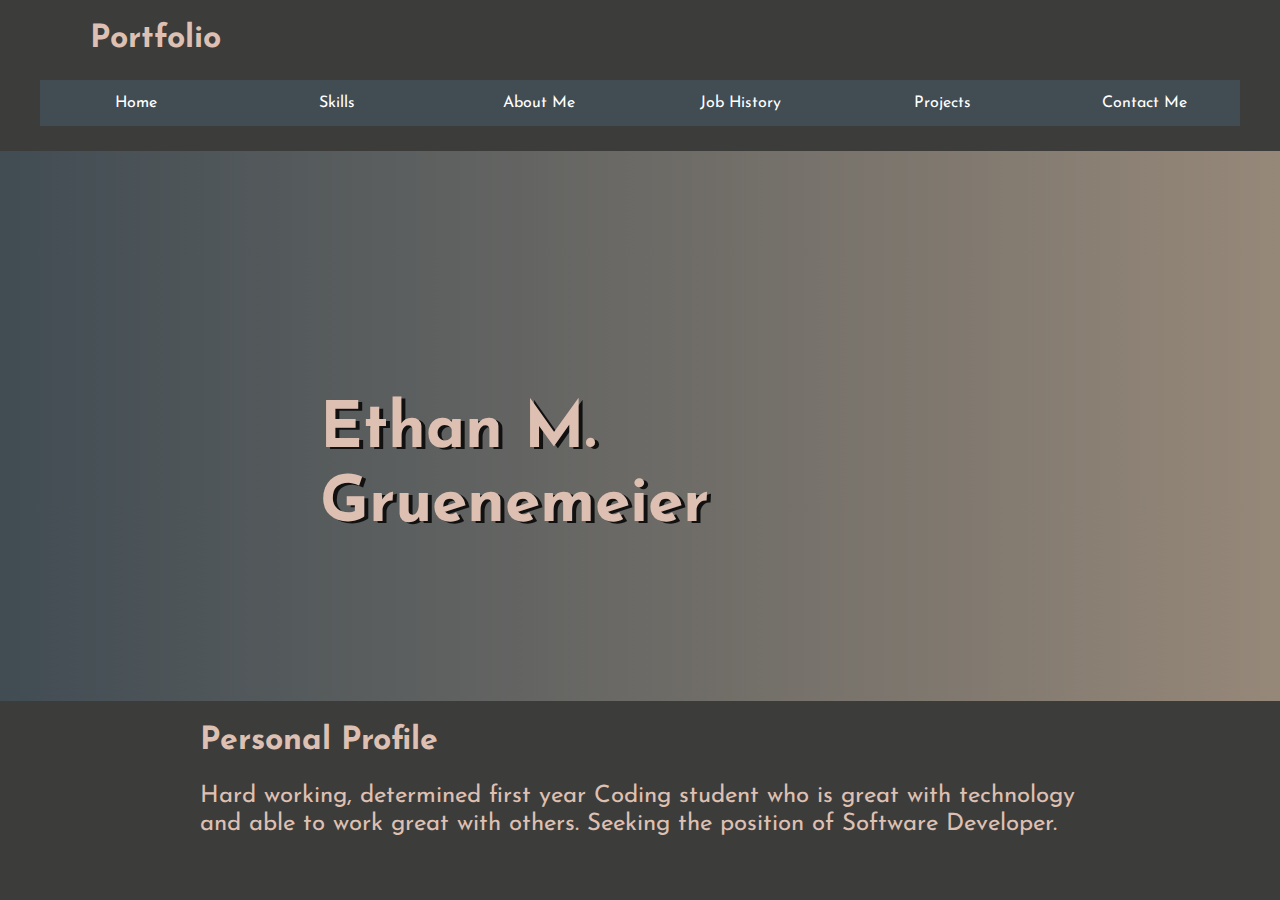
==== index.html @ 1da73358 "Added gradients in place of images and added more javascript" ====
<!doctype html>
<html class="no-js" lang="">

<head>
  <meta charset="utf-8">
  <meta http-equiv="x-ua-compatible" content="ie=edge" />
  <title>Ethan Gruenemeier</title>
  <meta name="description" content="" />
  <meta name="viewport" content="width=device-width, initial-scale=1, shrink-to-fit=no" />

  <link rel="manifest" href="site.webmanifest" />
  <link rel="apple-touch-icon" href="icon.png" />
  <!-- Place favicon.ico in the root directory -->

  <link rel="stylesheet" href="css/normalize.css" />
  <link rel="stylesheet" href="css/main.css" />
  <link rel="stylesheet" href="css/style_1.css" />

  <link href="https://fonts.googleapis.com/css?family=Josefin+Sans" rel="stylesheet">

  <link rel="icon" href="favicon.ico">

</head>

<body>
  <!--[if lte IE 9]>
    <p class="browserupgrade">You are using an <strong>outdated</strong> browser. Please <a href="https://browsehappy.com/">upgrade your browser</a> to improve your experience and security.</p>
  <![endif]-->

  <!-- Add your site or application content here -->
  <header id="wrapper">
    <h1 id="portfolio">Portfolio</h1>
    <ul class="topnav">
      <li><a href="index.html">Home</a></li>
      <li><a href="skills.html">Skills</a></li>
      <li><a href="aboutme.html">About Me</a></li>
      <li><a href="jobhistory.html">Job History</a></li>
      <li><a href="projects.html">Projects</a></li>
      <li><a href="contact.html">Contact Me</a></li>
    </ul>
  </header>
  <section id="topimg" class="text-center">
    <div class="content">
      <h1>Ethan M. Gruenemeier</h1>
    </div>
  </section>
  <div id="personalp">
    <h1>Personal Profile</h1>
    <p style="font-size: 1.5em;">Hard working, determined first year Coding student who is great with technology and
      able to work great with others. Seeking the position of Software Developer. </p>
  </div>

  <button onclick="topFunction()" id="topBtn" title="Go to top">Top</button>

  <script src="js/myJS.js"></script>

  <script src="js/vendor/modernizr-3.6.0.min.js"></script>
  <script src="https://code.jquery.com/jquery-3.3.1.min.js" integrity="sha256-FgpCb/KJQlLNfOu91ta32o/NMZxltwRo8QtmkMRdAu8="
    crossorigin="anonymous"></script>
  <script>
    window.jQuery || document.write('<script src="js/vendor/jquery-3.3.1.min.js"><\/script>')
  </script>
  <script src="js/plugins.js"></script>
  <script src="js/main.js"></script>

  <!-- Google Analytics: change UA-XXXXX-Y to be your site's ID. -->
  <script>
    window.ga = function () {
      ga.q.push(arguments)
    };
    ga.q = [];
    ga.l = +new Date;
    ga('create', 'UA-XXXXX-Y', 'auto');
    ga('send', 'pageview')
  </script>
  <script src="https://www.google-analytics.com/analytics.js" async defer></script>
</body>

</html>
---- css/style_1.css ----
@charset "utf-8";

html {
    background-color: #3C3C3B;
}

body {
    color: #DEC0B2;
    font-family: 'Josefin Sans', sans-serif;
}

#portfolio {
    color: #DEC0B2;
    padding-left: 50px;
}

.topnav {
    display: grid;
    grid-gap: 10px;
    grid-template-columns: repeat(6, .25fr);
    padding-bottom: 100px;
}

ul.topnav {
    list-style-type: none;
    margin: 0;
    padding: 0;
    overflow: hidden;
    background-color: #414C53;
}

ul.topnav li {
    float: left;
}

ul.topnav li a {
    display: block;
    color: white;
    text-align: center;
    padding: 14px 16px;
    text-decoration: none;
}

ul.topnav li.right {
    float: right;
}

ul.topnav li.right {
    float: right;
}

ul.topnav li a:hover:not(.active) {
    background-color: #111;
}

ul.topnav li.right {
    float: right;
}

header#wrapper {
    padding-bottom: 25px;
}

#topimg {
    background-image: linear-gradient(to right, #414C53, #968879);
    background-size: cover;
    background-position: center;
    color: #434242;
}

.content {
    position: relative;
    padding: 150px 0 400px 0;
}

.text-center h1 {
    position: absolute;
    top: 50%;
    left: 50%;
    transform: translate(-50%, -50%);
    color: #DEC0B2;
    font-size: 4em;
    text-shadow: 4px 2px #111;
}

.responsive {
    max-width: 100%;
    height: auto;
}

h1 {
    font-size: 2em;
}

.leftcol {
    float: left;
    width: 50%;
}

.rightcol {
    float: right;
    width: 45%;
}

.row::after {
    content: "";
    display: grid;
    clear: both;
}

#personalp {
    margin: 0px 200px 0px 200px;
}

@media screen and (max-width:600px) {
    .leftcol {
        width: 100%;
    }

    .rightcol {
        width: 100%;
    }

    #personalp {
        margin: 0px;
    }

    .topnav {
        display: block;
        width: 100;
    }

    ul.topnav li {
        float: none;
    }

    #portfolio {
        text-align: center;
    }

}

#topBtn {
    display: none;
    /* Hidden by default */
    position: fixed;
    /* Fixed/sticky position */
    bottom: 20px;
    /* Place the button at the bottom of the page */
    right: 30px;
    /* Place the button 30px from the right */
    z-index: 99;
    /* Make sure it does not overlap */
    border: none;
    /* Remove borders */
    outline: none;
    /* Remove outline */
    background-color: rgba(65, 76, 83, 0.7);
    /* Set a background color */
    color: rgba(255, 255, 255, 0.7);
    /* Text color */
    cursor: pointer;
    /* Add a mouse pointer on hover */
    padding: 15px;
    /* Some padding */
    border-radius: 10px;
    /* Rounded corners */
    font-size: 18px;
    /* Increase font size */
}

#topBtn:hover {
    background-color: #555;
    /* Add a dark-grey background on hover */
}

#h3seperate {
    display: grid;
    grid-gap: 1em;
    grid-template-columns: .5fr .5fr .5fr;
}

section#textContainer {
    margin-left: 50px;
}

.scontent {
    padding: 16px;
}

.sticky {
    position: fixed;
    top: 0;
    width: 100%;
}

.sticky+.scontent {
    padding-top: 60px;
}
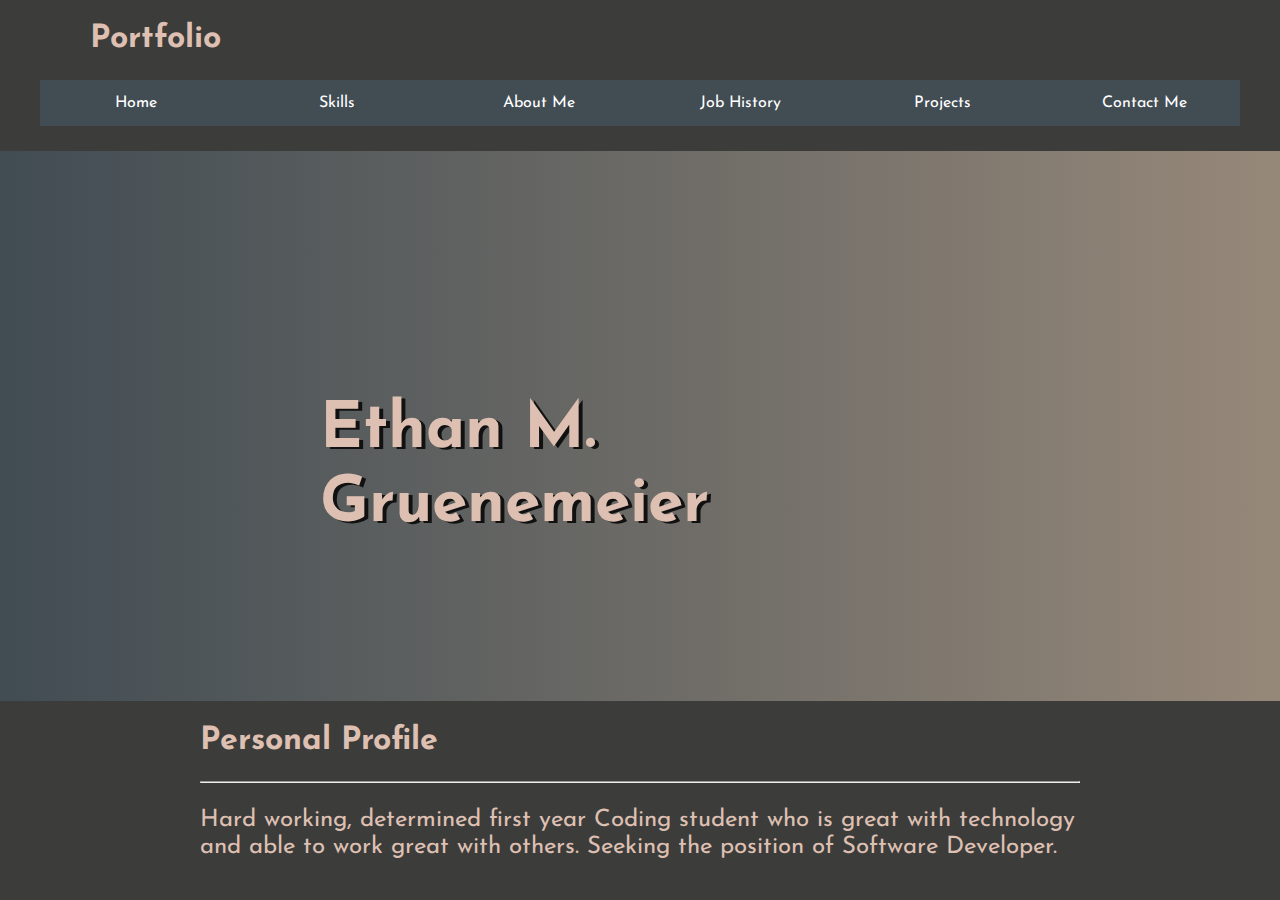
==== commit 025f5cd7: "Added Mobile Nav" ====
--- a/index.html
+++ b/index.html
@@ -30,6 +30,7 @@
   <!-- Add your site or application content here -->
   <header id="wrapper">
     <h1 id="portfolio">Portfolio</h1>
+    <button id="navButton" onclick="openNav()"></button>
     <ul class="topnav">
       <li><a href="index.html">Home</a></li>
       <li><a href="skills.html">Skills</a></li>
@@ -39,6 +40,16 @@
       <li><a href="contact.html">Contact Me</a></li>
     </ul>
   </header>
+  <aside id="Mobilenav" class="sidenav">
+    <a href="javascript:void(0)" class="closebtn" onclick="closeNav()">&times;</a>
+    <ul>
+      <li><a href="index.html">Home</a></li>
+      <li><a href="about.html">About</a></li>
+      <li><a href="protection.html">Protection</a></li>
+      <li><a href="history.html">History</a></li>
+      <li><a href="cite_sources.html">Sources</a></li>
+    </ul>
+  </aside>
   <section id="topimg" class="text-center">
     <div class="content">
       <h1>Ethan M. Gruenemeier</h1>
@@ -46,6 +57,7 @@
   </section>
   <div id="personalp">
     <h1>Personal Profile</h1>
+    <hr>
     <p style="font-size: 1.5em;">Hard working, determined first year Coding student who is great with technology and
       able to work great with others. Seeking the position of Software Developer. </p>
   </div>
--- a/css/style_1.css
+++ b/css/style_1.css
@@ -59,6 +59,49 @@
 
 header#wrapper {
     padding-bottom: 25px;
+}
+
+#Mobilenav {
+    height: 100%;
+    width: 0;
+    position: fixed;
+    z-index: 1;
+    top: 0;
+    left: 0;
+    background-color: #A99888;
+    overflow-x: hidden;
+    padding-top: 30px;
+    transition: 0.5s;
+}
+
+#Mobilenav a {
+    padding: 10px 0px 6px 16px;
+    text-decoration: none;
+    font-size: 1.5em;
+    color: #111;
+    display: block;
+    transition: 0.3s;
+}
+
+#Mobilenav ul {
+    list-style-type: none;
+}
+
+#Mobilenav a:hover {
+    color: #f1f1f1;
+}
+
+#Mobilenav .closebtn {
+    position: absolute;
+    top: 0;
+    right: 20px;
+    font-size: 2em;
+    margin-left: 45px;
+}
+
+#main {
+    transition: .5s;
+    padding: 20px;
 }
 
 #topimg {
@@ -112,6 +155,14 @@
     margin: 0px 200px 0px 200px;
 }
 
+#navButton {
+    display: none;
+    background: url(../Images/Three\ Lines\ .png) no-repeat;
+    width: 34px;
+    height: 34px;
+    position: fixed;
+}
+
 @media screen and (max-width:600px) {
     .leftcol {
         width: 100%;
@@ -125,17 +176,20 @@
         margin: 0px;
     }
 
-    .topnav {
-        display: block;
-        width: 100;
-    }
-
     ul.topnav li {
         float: none;
     }
 
     #portfolio {
         text-align: center;
+    }
+
+    .topnav {
+        display: none;
+    }
+
+    #navButton {
+        display: inline;
     }
 
 }
@@ -180,20 +234,6 @@
     grid-template-columns: .5fr .5fr .5fr;
 }
 
-section#textContainer {
+#textContainer {
     margin-left: 50px;
-}
-
-.scontent {
-    padding: 16px;
-}
-
-.sticky {
-    position: fixed;
-    top: 0;
-    width: 100%;
-}
-
-.sticky+.scontent {
-    padding-top: 60px;
 }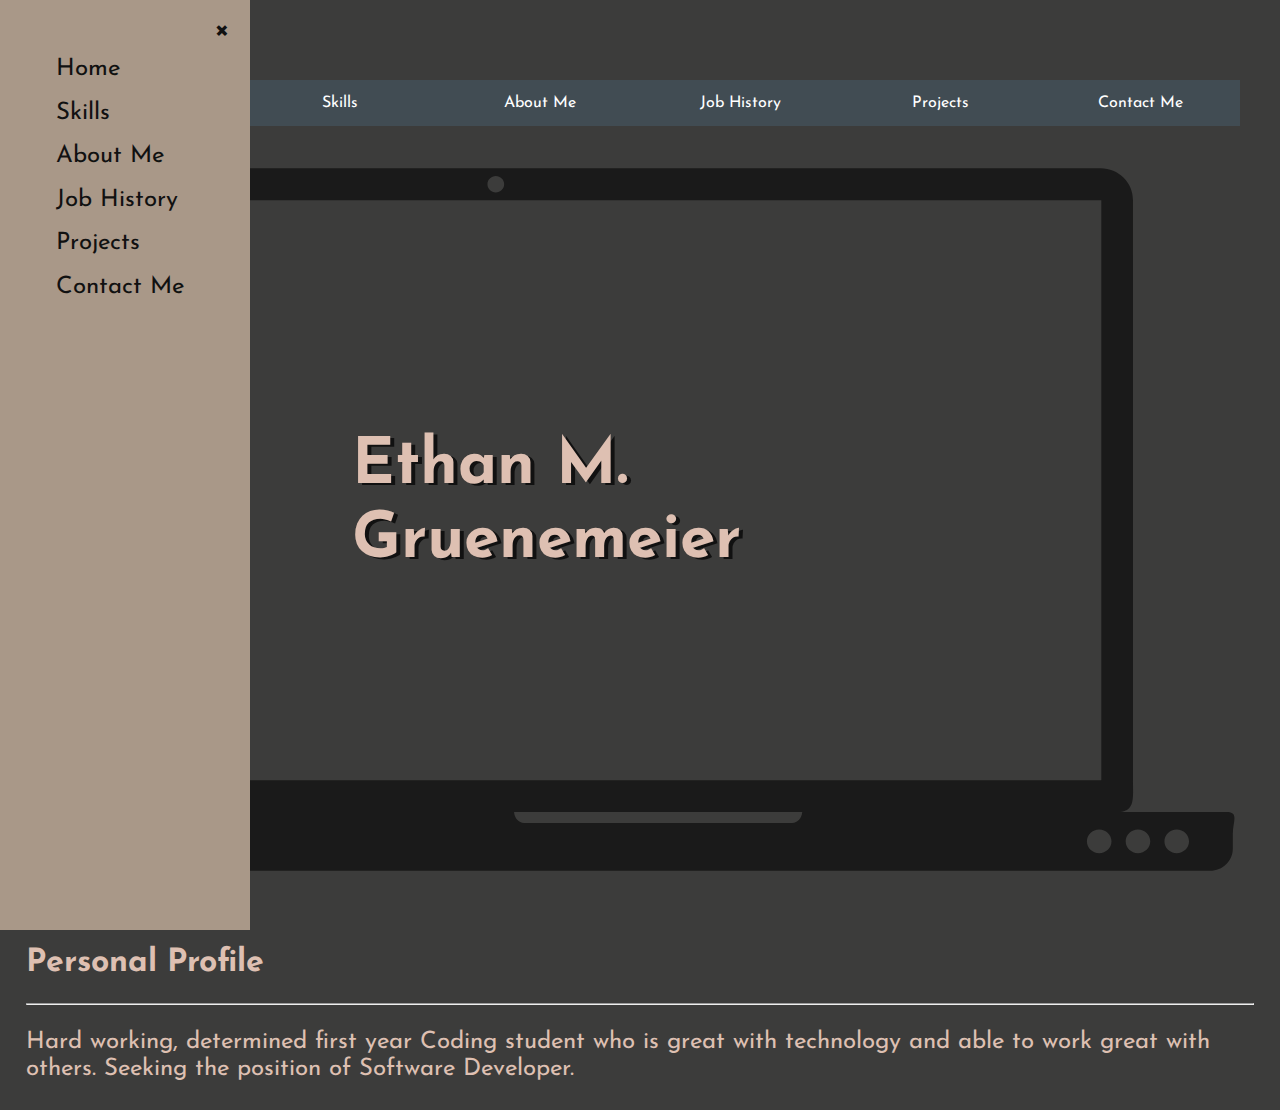
==== commit e6a354ea: "Added styling elements" ====
--- a/index.html
+++ b/index.html
@@ -31,8 +31,8 @@
   <header id="wrapper">
     <h1 id="portfolio">Portfolio</h1>
     <button id="navButton" onclick="openNav()"></button>
-    <ul class="topnav">
-      <li><a href="index.html">Home</a></li>
+    <ul id="topnav">
+      <li><a class="current" href="index.html">Home</a></li>
       <li><a href="skills.html">Skills</a></li>
       <li><a href="aboutme.html">About Me</a></li>
       <li><a href="jobhistory.html">Job History</a></li>
@@ -43,15 +43,16 @@
   <aside id="Mobilenav" class="sidenav">
     <a href="javascript:void(0)" class="closebtn" onclick="closeNav()">&times;</a>
     <ul>
-      <li><a href="index.html">Home</a></li>
-      <li><a href="about.html">About</a></li>
-      <li><a href="protection.html">Protection</a></li>
-      <li><a href="history.html">History</a></li>
-      <li><a href="cite_sources.html">Sources</a></li>
+      <li><a class="current" href="index.html">Home</a></li>
+      <li><a href="skills.html">Skills</a></li>
+      <li><a href="aboutme.html">About Me</a></li>
+      <li><a href="jobhistory.html"> Job History</a></li>
+      <li><a href="projects.html"> Projects</a></li>
+      <li><a href="contact.html">Contact Me</a></li>
     </ul>
   </aside>
   <section id="topimg" class="text-center">
-    <div class="content">
+    <div class="IMGcontent">
       <h1>Ethan M. Gruenemeier</h1>
     </div>
   </section>
@@ -73,7 +74,7 @@
     window.jQuery || document.write('<script src="js/vendor/jquery-3.3.1.min.js"><\/script>')
   </script>
   <script src="js/plugins.js"></script>
-  <script src="js/main.js"></script>
+
 
   <!-- Google Analytics: change UA-XXXXX-Y to be your site's ID. -->
   <script>
--- a/css/style_1.css
+++ b/css/style_1.css
@@ -14,14 +14,14 @@
     padding-left: 50px;
 }
 
-.topnav {
+#topnav {
     display: grid;
-    grid-gap: 10px;
     grid-template-columns: repeat(6, .25fr);
     padding-bottom: 100px;
-}
-
-ul.topnav {
+    z-index: 99;
+}
+
+ul#topnav {
     list-style-type: none;
     margin: 0;
     padding: 0;
@@ -29,11 +29,11 @@
     background-color: #414C53;
 }
 
-ul.topnav li {
+ul#topnav li {
     float: left;
 }
 
-ul.topnav li a {
+ul#topnav li a {
     display: block;
     color: white;
     text-align: center;
@@ -41,20 +41,16 @@
     text-decoration: none;
 }
 
-ul.topnav li.right {
+ul#topnav li.right {
     float: right;
 }
 
-ul.topnav li.right {
-    float: right;
-}
-
-ul.topnav li a:hover:not(.active) {
+ul#topnav li a:hover:not(.active) {
     background-color: #111;
 }
 
-ul.topnav li.right {
-    float: right;
+ul#topnav li a.current {
+    background-color: #333030;
 }
 
 header#wrapper {
@@ -105,22 +101,22 @@
 }
 
 #topimg {
-    background-image: linear-gradient(to right, #414C53, #968879);
+    background-image: url(../images/laptop-2243898.svg);
     background-size: cover;
     background-position: center;
     color: #434242;
 }
 
-.content {
+.IMGcontent {
     position: relative;
-    padding: 150px 0 400px 0;
+    padding: 20% 0 40% 0;
 }
 
 .text-center h1 {
     position: absolute;
     top: 50%;
     left: 50%;
-    transform: translate(-50%, -50%);
+    transform: translate(-45%, -100%);
     color: #DEC0B2;
     font-size: 4em;
     text-shadow: 4px 2px #111;
@@ -152,7 +148,7 @@
 }
 
 #personalp {
-    margin: 0px 200px 0px 200px;
+    margin: 2%;
 }
 
 #navButton {
@@ -161,9 +157,12 @@
     width: 34px;
     height: 34px;
     position: fixed;
-}
-
-@media screen and (max-width:600px) {
+    top: 0%;
+    border: none;
+    margin: 2%;
+}
+
+@media screen and (max-width:1024px) {
     .leftcol {
         width: 100%;
     }
@@ -172,26 +171,32 @@
         width: 100%;
     }
 
-    #personalp {
-        margin: 0px;
-    }
-
     ul.topnav li {
         float: none;
     }
 
     #portfolio {
-        text-align: center;
-    }
-
-    .topnav {
+        margin: 2%;
+    }
+
+    #topnav {
         display: none;
     }
 
     #navButton {
-        display: inline;
-    }
-
+        display: block;
+    }
+
+    .text-center h1 {
+        font-size: 2em;
+    }
+
+}
+
+@media screen and (max-width: 414px) {
+    .text-center h1 {
+        font-size: 1.25em;
+    }
 }
 
 #topBtn {
@@ -236,4 +241,52 @@
 
 #textContainer {
     margin-left: 50px;
+}
+
+.content {
+    padding: 16px;
+}
+
+.sticky {
+    position: fixed;
+    top: 0;
+    max-width: 1500px;
+    min-width: 1200px;
+}
+
+.sticky+.content {
+    padding-top: 60px;
+}
+
+#skillsBar {
+    box-sizing: border-box;
+    margin: 2%;
+}
+
+.container {
+    width: 100%;
+    background-color: #DEC0B2;
+}
+
+.skills {
+    text-align: right;
+    padding: 10px;
+    color: #DEC0B2;
+}
+
+.html {
+    width: 95%;
+    background-color: #4CAF50;
+}
+
+
+.css {
+    width: 85%;
+    background-color: #2196F3;
+}
+
+
+.javaScript {
+    width: 30%;
+    background-color: #f44336;
 }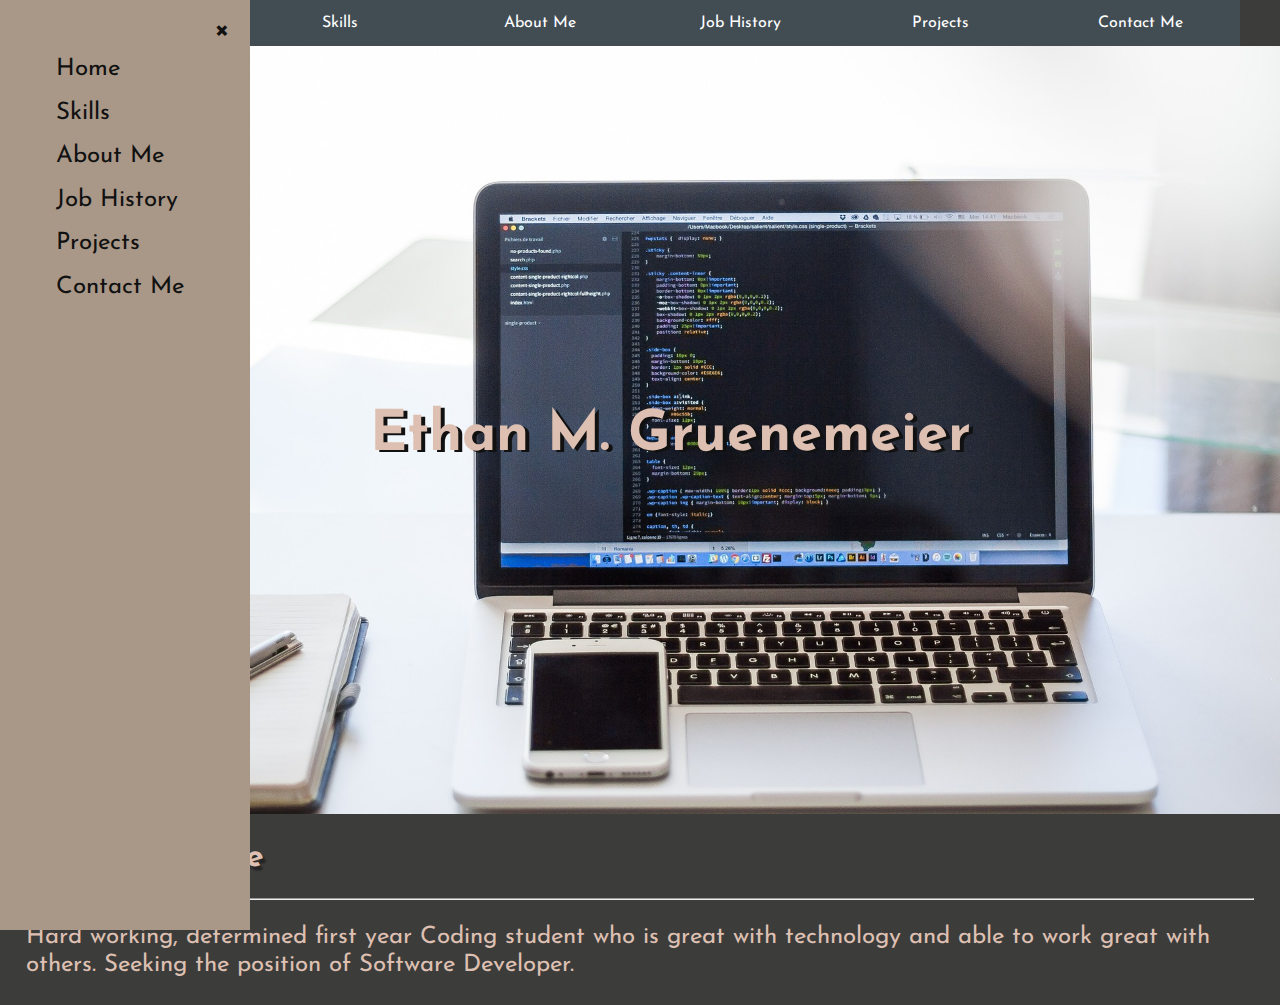
==== commit 036571b3: "Fixed Sticky nav Function and added some graphic CSS styles" ====
--- a/index.html
+++ b/index.html
@@ -29,7 +29,6 @@
 
   <!-- Add your site or application content here -->
   <header id="wrapper">
-    <h1 id="portfolio">Portfolio</h1>
     <button id="navButton" onclick="openNav()"></button>
     <ul id="topnav">
       <li><a class="current" href="index.html">Home</a></li>
--- a/css/style_1.css
+++ b/css/style_1.css
@@ -9,15 +9,9 @@
     font-family: 'Josefin Sans', sans-serif;
 }
 
-#portfolio {
-    color: #DEC0B2;
-    padding-left: 50px;
-}
-
 #topnav {
     display: grid;
     grid-template-columns: repeat(6, .25fr);
-    padding-bottom: 100px;
     z-index: 99;
 }
 
@@ -29,10 +23,6 @@
     background-color: #414C53;
 }
 
-ul#topnav li {
-    float: left;
-}
-
 ul#topnav li a {
     display: block;
     color: white;
@@ -53,15 +43,11 @@
     background-color: #333030;
 }
 
-header#wrapper {
-    padding-bottom: 25px;
-}
-
 #Mobilenav {
     height: 100%;
     width: 0;
     position: fixed;
-    z-index: 1;
+    z-index: 99;
     top: 0;
     left: 0;
     background-color: #A99888;
@@ -101,7 +87,7 @@
 }
 
 #topimg {
-    background-image: url(../images/laptop-2243898.svg);
+    background-image: url("../images/bannerMAC.jpg");
     background-size: cover;
     background-position: center;
     color: #434242;
@@ -118,7 +104,7 @@
     left: 50%;
     transform: translate(-45%, -100%);
     color: #DEC0B2;
-    font-size: 4em;
+    font-size: 3.5em;
     text-shadow: 4px 2px #111;
 }
 
@@ -129,6 +115,7 @@
 
 h1 {
     font-size: 2em;
+    text-shadow: #222 3px 4px 2px;
 }
 
 .leftcol {
@@ -173,10 +160,6 @@
 
     ul.topnav li {
         float: none;
-    }
-
-    #portfolio {
-        margin: 2%;
     }
 
     #topnav {
@@ -252,6 +235,7 @@
     top: 0;
     max-width: 1500px;
     min-width: 1200px;
+    transition: width 2s linear 1s;
 }
 
 .sticky+.content {
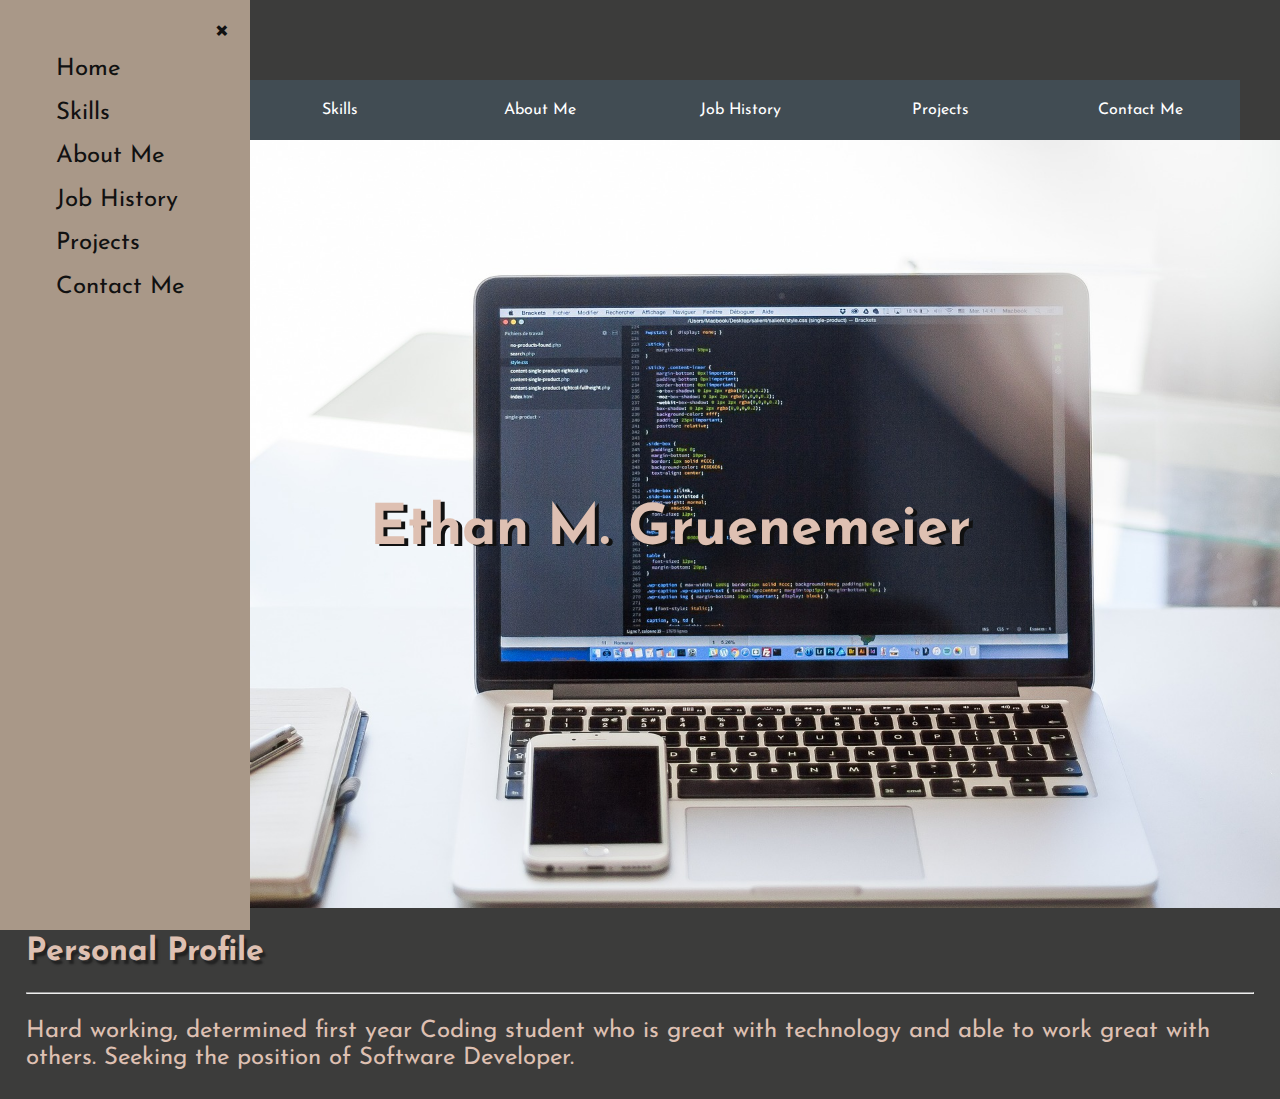
==== commit 76140934: "Cleaned up HTML" ====
--- a/index.html
+++ b/index.html
@@ -19,7 +19,8 @@
   <link href="https://fonts.googleapis.com/css?family=Josefin+Sans" rel="stylesheet">
 
   <link rel="icon" href="favicon.ico">
-
+  <script src="https://code.jquery.com/jquery-3.3.1.min.js" integrity="sha256-FgpCb/KJQlLNfOu91ta32o/NMZxltwRo8QtmkMRdAu8="
+    crossorigin="anonymous"></script>
 </head>
 
 <body>
@@ -29,15 +30,20 @@
 
   <!-- Add your site or application content here -->
   <header id="wrapper">
+    <div id="page-header">
+      <img src="" alt="" />
+    </div>
     <button id="navButton" onclick="openNav()"></button>
-    <ul id="topnav">
-      <li><a class="current" href="index.html">Home</a></li>
-      <li><a href="skills.html">Skills</a></li>
-      <li><a href="aboutme.html">About Me</a></li>
-      <li><a href="jobhistory.html">Job History</a></li>
-      <li><a href="projects.html">Projects</a></li>
-      <li><a href="contact.html">Contact Me</a></li>
-    </ul>
+    <div class="nav-wrapper">
+      <ul id="topnav">
+        <li><a class="current" href="index.html">Home</a></li>
+        <li><a href="skills.html">Skills</a></li>
+        <li><a href="aboutme.html">About Me</a></li>
+        <li><a href="jobhistory.html">Job History</a></li>
+        <li><a href="projects.html">Projects</a></li>
+        <li><a href="contact.html">Contact Me</a></li>
+      </ul>
+    </div>
   </header>
   <aside id="Mobilenav" class="sidenav">
     <a href="javascript:void(0)" class="closebtn" onclick="closeNav()">&times;</a>
@@ -67,8 +73,6 @@
   <script src="js/myJS.js"></script>
 
   <script src="js/vendor/modernizr-3.6.0.min.js"></script>
-  <script src="https://code.jquery.com/jquery-3.3.1.min.js" integrity="sha256-FgpCb/KJQlLNfOu91ta32o/NMZxltwRo8QtmkMRdAu8="
-    crossorigin="anonymous"></script>
   <script>
     window.jQuery || document.write('<script src="js/vendor/jquery-3.3.1.min.js"><\/script>')
   </script>
--- a/css/style_1.css
+++ b/css/style_1.css
@@ -9,10 +9,37 @@
     font-family: 'Josefin Sans', sans-serif;
 }
 
-#topnav {
+#page-header {
+    height: 5em;
+}
+
+.nav-wrapper {
+    background: #414C53;
+}
+
+.nav-wrapper #topnav {
+    line-height: 2em;
     display: grid;
     grid-template-columns: repeat(6, .25fr);
     z-index: 99;
+}
+
+.content {
+    padding: 1em;
+}
+
+.nav-wrapper #topnav.sticky {
+    position: fixed;
+    z-index: 10000;
+    top: 0;
+    left: 0;
+    right: 0;
+    max-width: 1500px;
+    min-width: 1200px;
+}
+
+.sticky+.content {
+    padding-top: 3em;
 }
 
 ul#topnav {
@@ -140,7 +167,7 @@
 
 #navButton {
     display: none;
-    background: url(../Images/Three\ Lines\ .png) no-repeat;
+    background: url("../Images/Three\ Lines\ .png") no-repeat;
     width: 34px;
     height: 34px;
     position: fixed;
@@ -162,7 +189,7 @@
         float: none;
     }
 
-    #topnav {
+    .nav-wrapper {
         display: none;
     }
 
@@ -171,7 +198,7 @@
     }
 
     .text-center h1 {
-        font-size: 2em;
+        font-size: 1em;
     }
 
 }
@@ -226,22 +253,6 @@
     margin-left: 50px;
 }
 
-.content {
-    padding: 16px;
-}
-
-.sticky {
-    position: fixed;
-    top: 0;
-    max-width: 1500px;
-    min-width: 1200px;
-    transition: width 2s linear 1s;
-}
-
-.sticky+.content {
-    padding-top: 60px;
-}
-
 #skillsBar {
     box-sizing: border-box;
     margin: 2%;
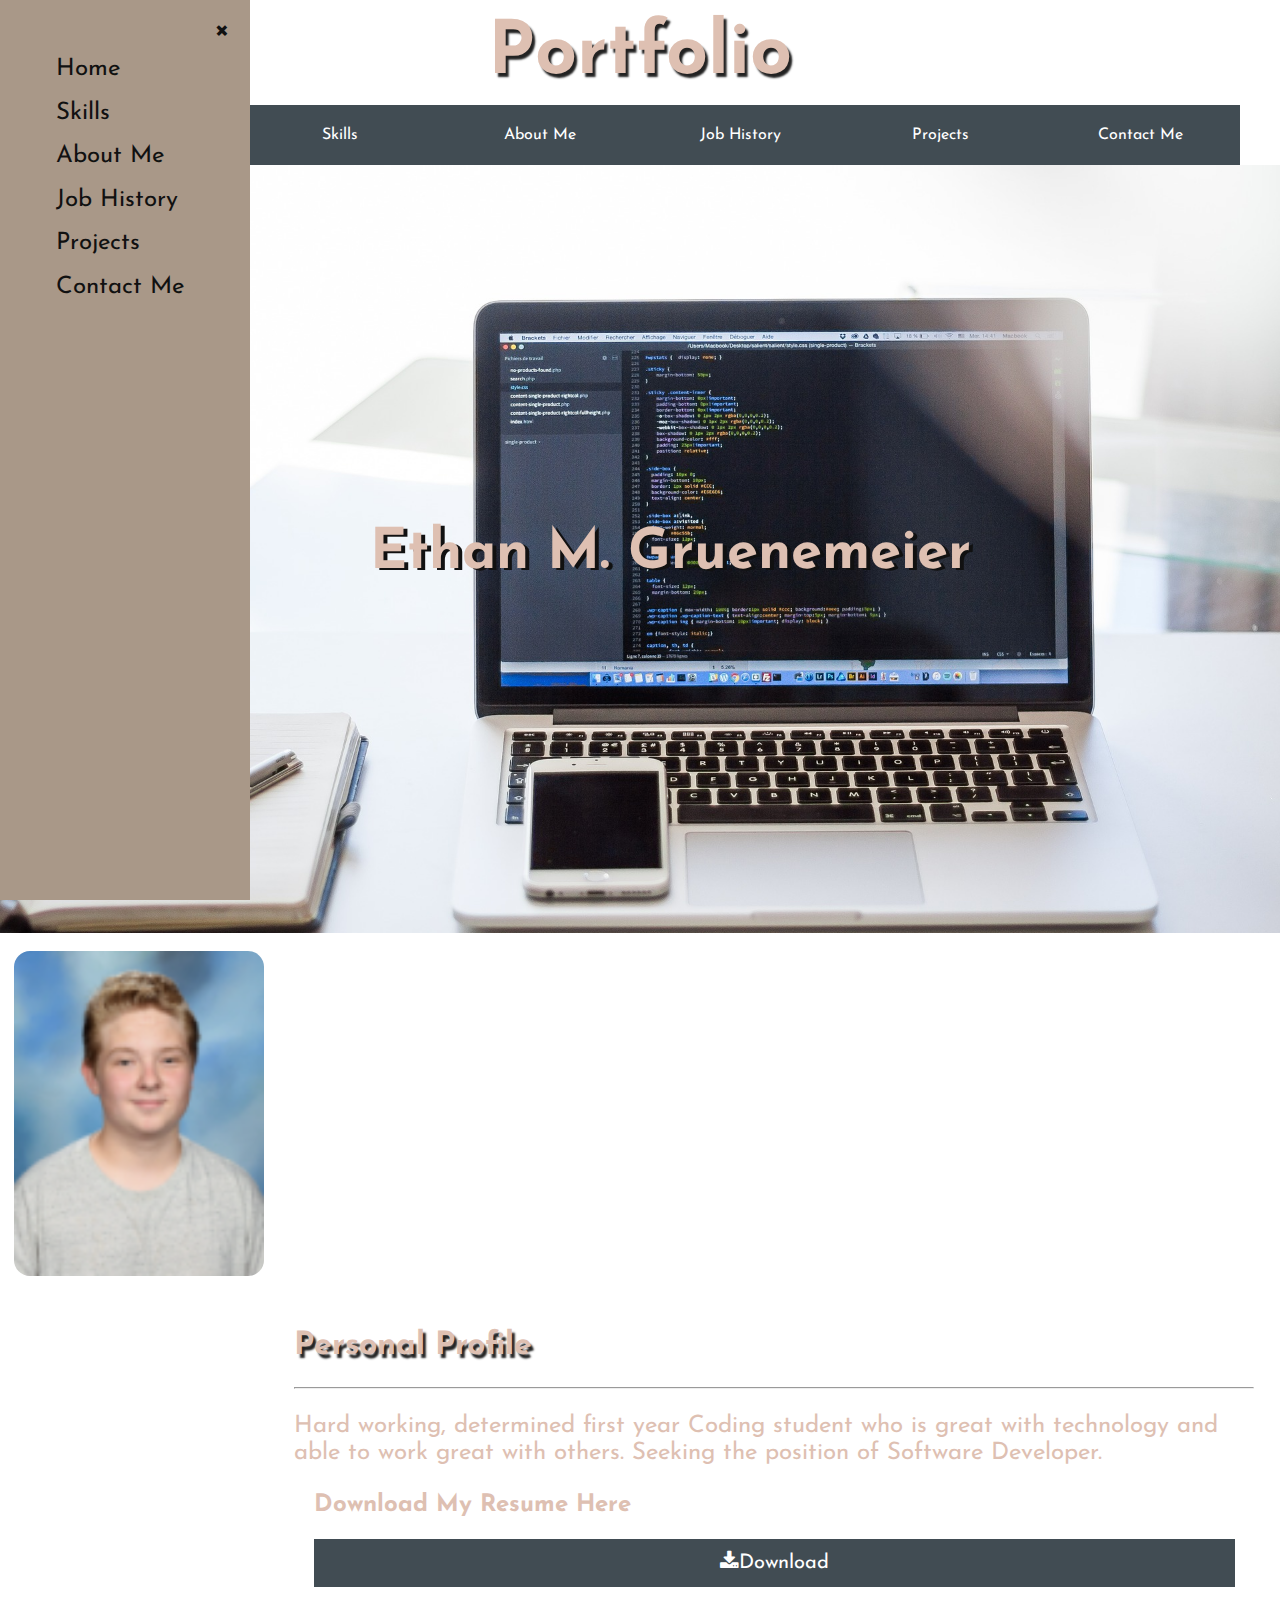
==== commit 3276e7fe: "Added content" ====
--- a/index.html
+++ b/index.html
@@ -11,10 +11,12 @@
   <link rel="manifest" href="site.webmanifest" />
   <link rel="apple-touch-icon" href="icon.png" />
   <!-- Place favicon.ico in the root directory -->
-
+  <!-- links to stylesheets -->
   <link rel="stylesheet" href="css/normalize.css" />
   <link rel="stylesheet" href="css/main.css" />
   <link rel="stylesheet" href="css/style_1.css" />
+  <!-- Link to icon library -->
+  <link rel="stylesheet" href="https://cdnjs.cloudflare.com/ajax/libs/font-awesome/4.7.0/css/font-awesome.min.css">
 
   <link href="https://fonts.googleapis.com/css?family=Josefin+Sans" rel="stylesheet">
 
@@ -31,7 +33,7 @@
   <!-- Add your site or application content here -->
   <header id="wrapper">
     <div id="page-header">
-      <img src="" alt="" />
+      <h1>Portfolio</h1>
     </div>
     <button id="navButton" onclick="openNav()"></button>
     <div class="nav-wrapper">
@@ -61,11 +63,20 @@
       <h1>Ethan M. Gruenemeier</h1>
     </div>
   </section>
-  <div id="personalp">
+  <br>
+  <div class="col-25">
+    <img src="images/headshot.png" alt="headshot" id="headshot" />
+  </div>
+  <div id="personalp" class="col-75">
     <h1>Personal Profile</h1>
     <hr>
     <p style="font-size: 1.5em;">Hard working, determined first year Coding student who is great with technology and
       able to work great with others. Seeking the position of Software Developer. </p>
+    <div id="resume-download">
+      <h2>Download My Resume Here</h2>
+      <a href="/downloadables/Ethan-Gruenemeier-Resume.docx" download="Ethan-Gruenemeier-Resume"><button class="download-btn"
+          style="width:100%"><i class="fa fa-download"></i>Download</button></a>
+    </div>
   </div>
 
   <button onclick="topFunction()" id="topBtn" title="Go to top">Top</button>
--- a/css/style_1.css
+++ b/css/style_1.css
@@ -1,8 +1,13 @@
 @charset "utf-8";
 
+* {
+    box-sizing: border-box;
+}
+
 html {
-    background-color: #3C3C3B;
-}
+    background: url("../images/background1.jpg") no-repeat;
+}
+
 
 body {
     color: #DEC0B2;
@@ -10,7 +15,10 @@
 }
 
 #page-header {
-    height: 5em;
+    height: 2.5em;
+    text-align: center;
+    font-size: 2.3em;
+    margin-top: -1em;
 }
 
 .nav-wrapper {
@@ -63,7 +71,7 @@
 }
 
 ul#topnav li a:hover:not(.active) {
-    background-color: #111;
+    background-color: #A99888;
 }
 
 ul#topnav li a.current {
@@ -153,6 +161,18 @@
 .rightcol {
     float: right;
     width: 45%;
+    padding-right: 2em;
+}
+
+.col-75 {
+    float: right;
+    width: 75%;
+}
+
+.col-25 {
+    float: left;
+    width: 20%;
+    margin-left: .9em;
 }
 
 .row::after {
@@ -174,15 +194,18 @@
     top: 0%;
     border: none;
     margin: 2%;
+    z-index: 99;
 }
 
 @media screen and (max-width:1024px) {
     .leftcol {
         width: 100%;
+        padding-right: 2em;
     }
 
     .rightcol {
         width: 100%;
+        padding-right: 2em;
     }
 
     ul.topnav li {
@@ -206,6 +229,13 @@
 @media screen and (max-width: 414px) {
     .text-center h1 {
         font-size: 1.25em;
+        white-space: nowrap;
+    }
+
+    .column,
+    input[type=submit] {
+        width: 100%;
+        margin-top: 0;
     }
 }
 
@@ -284,4 +314,61 @@
 .javaScript {
     width: 30%;
     background-color: #f44336;
+}
+
+#map {
+    height: 400px;
+    width: 90%;
+    margin-bottom: 3em;
+}
+
+input[type=text],
+select,
+textarea {
+    width: 100%;
+    padding: 12px;
+    border: 1px solid #ccc;
+    margin-top: 6px;
+    margin-bottom: 16px;
+    resize: vertical;
+}
+
+input[type=submit] {
+    background-color: #333030;
+    color: white;
+    padding: 12px 20px;
+    border: none;
+    cursor: pointer;
+}
+
+input[type=submit]:hover {
+    background-color: #414C53;
+}
+
+.download-btn {
+    background-color: #414C53;
+    border: none;
+    color: white;
+    padding: 12px 30px;
+    cursor: pointer;
+    font-size: 20px;
+}
+
+.download-btn:hover {
+    background-color: #A99888;
+}
+
+.download-btn a {
+    text-decoration: none;
+    color: #DEC0B2;
+}
+
+#resume-download {
+    margin: 2%;
+}
+
+#headshot {
+    width: 250px;
+    height: 325px;
+    border-radius: 1em;
 }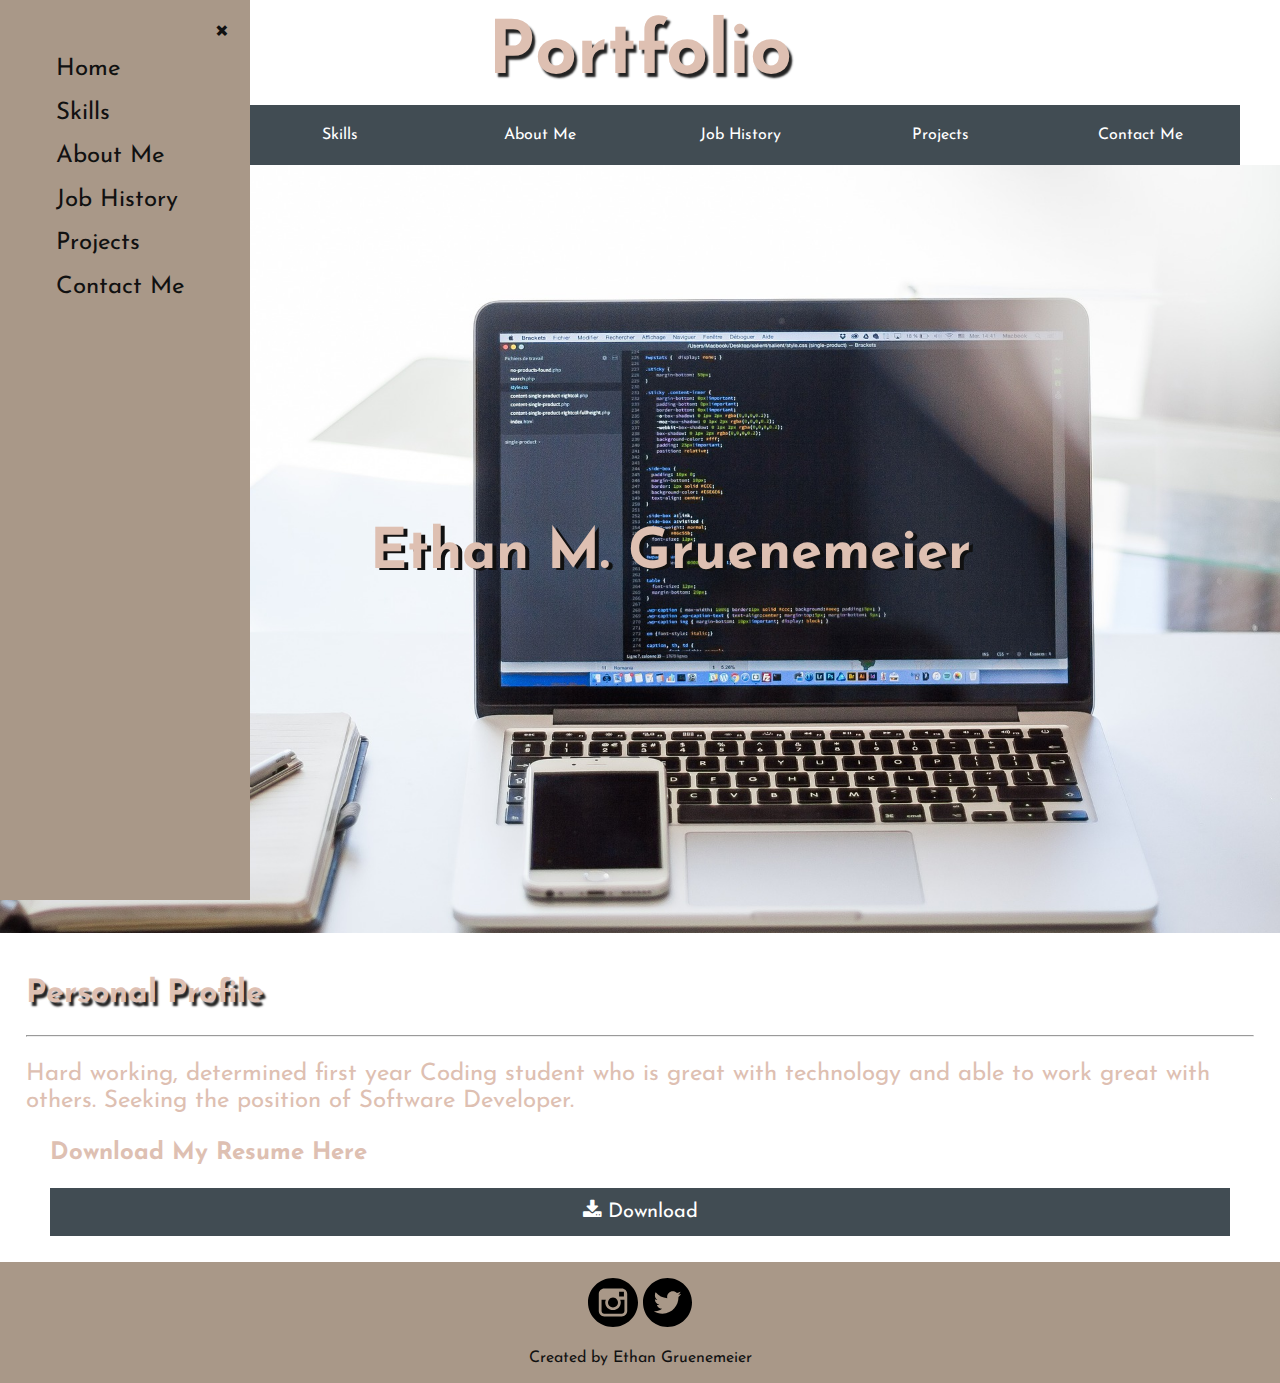
==== commit 8a04b5ad: "added footer" ====
--- a/index.html
+++ b/index.html
@@ -64,22 +64,28 @@
     </div>
   </section>
   <br>
-  <div class="col-25">
-    <img src="images/headshot.png" alt="headshot" id="headshot" />
-  </div>
-  <div id="personalp" class="col-75">
-    <h1>Personal Profile</h1>
-    <hr>
-    <p style="font-size: 1.5em;">Hard working, determined first year Coding student who is great with technology and
-      able to work great with others. Seeking the position of Software Developer. </p>
-    <div id="resume-download">
-      <h2>Download My Resume Here</h2>
-      <a href="/downloadables/Ethan-Gruenemeier-Resume.docx" download="Ethan-Gruenemeier-Resume"><button class="download-btn"
-          style="width:100%"><i class="fa fa-download"></i>Download</button></a>
+  <div class="content-wrapper">
+    <div id="personalp">
+      <h1>Personal Profile</h1>
+      <hr>
+      <p style="font-size: 1.5em;">Hard working, determined first year Coding student who is great with technology and
+        able to work great with others. Seeking the position of Software Developer. </p>
+      <div id="resume-download">
+        <h2>Download My Resume Here</h2>
+        <a href="/downloadables/Ethan-Gruenemeier-Resume.docx" download="Ethan-Gruenemeier-Resume"><button class="download-btn"
+            style="width:100%"><i class="fa fa-download"></i> Download</button></a>
+      </div>
     </div>
+    <div class="push"></div>
   </div>
 
   <button onclick="topFunction()" id="topBtn" title="Go to top">Top</button>
+
+  <footer>
+      <a href="https://www.instagram.com/ethannnn6122"><img src="images/instagram-logo.svg" alt="instagram"></a>
+      <a href="https://twitter.com/EGruenemeier"><img src="images/twitter-logo.svg" alt="twitter"></a>
+      <div id="f-create">Created by Ethan Gruenemeier</div>
+    </footer>
 
   <script src="js/myJS.js"></script>
 
@@ -101,6 +107,8 @@
     ga('send', 'pageview')
   </script>
   <script src="https://www.google-analytics.com/analytics.js" async defer></script>
+
+
 </body>
 
 </html>--- a/css/style_1.css
+++ b/css/style_1.css
@@ -6,12 +6,16 @@
 
 html {
     background: url("../images/background1.jpg") no-repeat;
+    height: 100%;
+    margin: 0;
 }
 
 
 body {
     color: #DEC0B2;
     font-family: 'Josefin Sans', sans-serif;
+    height: 100%;
+    margin: 0;
 }
 
 #page-header {
@@ -187,7 +191,7 @@
 
 #navButton {
     display: none;
-    background: url("../Images/Three\ Lines\ .png") no-repeat;
+    background: url("../Images/ThreeLines.png") no-repeat;
     width: 34px;
     height: 34px;
     position: fixed;
@@ -322,6 +326,10 @@
     margin-bottom: 3em;
 }
 
+input,textarea{
+    border-radius: 2em;
+}
+
 input[type=text],
 select,
 textarea {
@@ -371,4 +379,19 @@
     width: 250px;
     height: 325px;
     border-radius: 1em;
+}
+
+footer{
+    background-color: #A99888;
+    text-align: center;
+    padding: 1em;
+    color: #111;
+}
+
+#f-create{
+    margin-top: 1em; 
+}
+
+.paragraph{
+    text-indent: 1.5em;
 }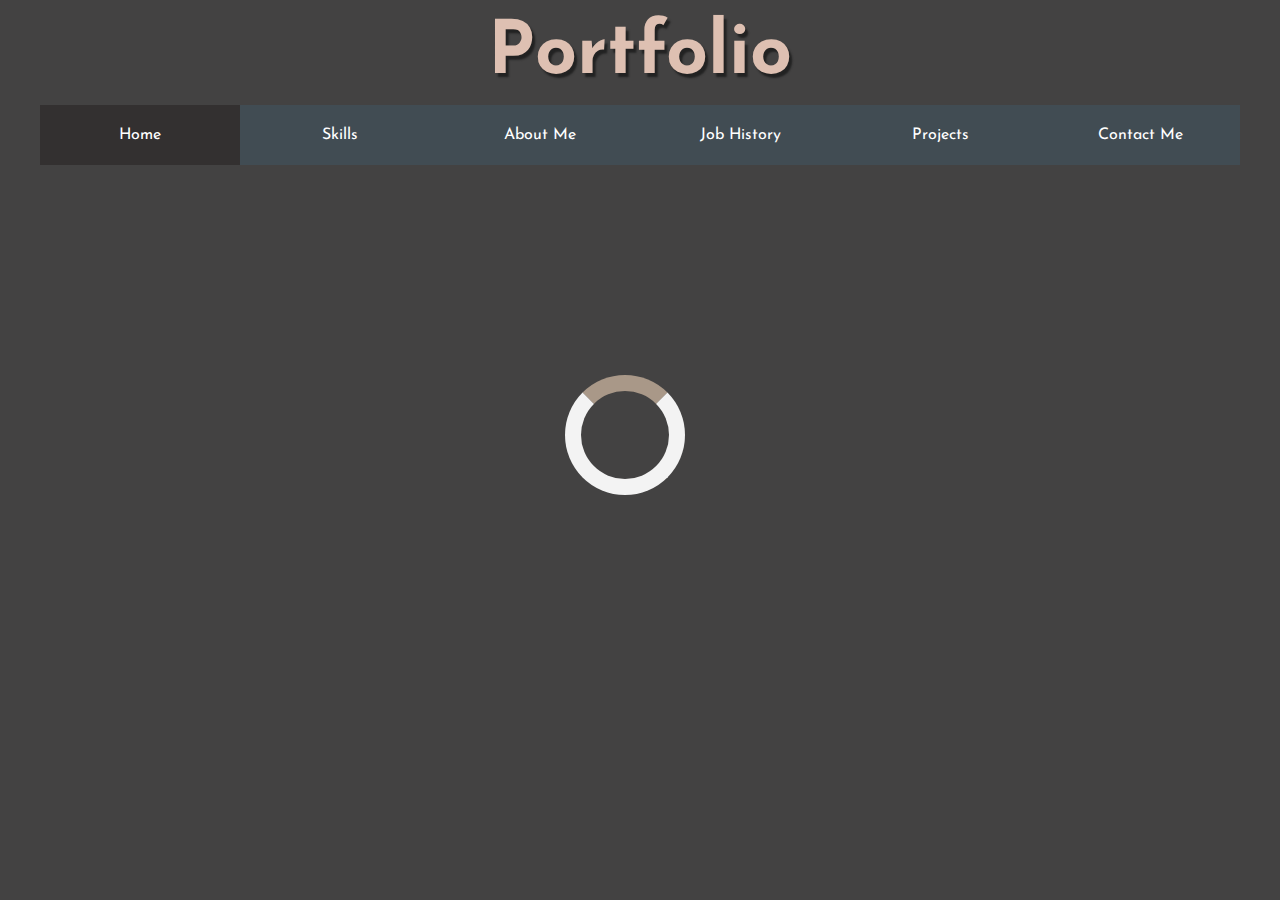
==== commit d6716e84: "Fixed Media Query for Nav and Changed Colors" ====
--- a/index.html
+++ b/index.html
@@ -2,6 +2,7 @@
 <html class="no-js" lang="">
 
 <head>
+  <!-- This is the head of the index page includes all the meta data, the title and the links for website -->
   <meta charset="utf-8">
   <meta http-equiv="x-ua-compatible" content="ie=edge" />
   <title>Ethan Gruenemeier</title>
@@ -17,25 +18,33 @@
   <link rel="stylesheet" href="css/style_1.css" />
   <!-- Link to icon library -->
   <link rel="stylesheet" href="https://cdnjs.cloudflare.com/ajax/libs/font-awesome/4.7.0/css/font-awesome.min.css">
-
+  <!-- link to the google font -->
   <link href="https://fonts.googleapis.com/css?family=Josefin+Sans" rel="stylesheet">
-
+  <!-- This is the link to the favicon -->
   <link rel="icon" href="favicon.ico">
+  <!-- This is the jquery library link -->
   <script src="https://code.jquery.com/jquery-3.3.1.min.js" integrity="sha256-FgpCb/KJQlLNfOu91ta32o/NMZxltwRo8QtmkMRdAu8="
     crossorigin="anonymous"></script>
 </head>
+<!-- This is the body where the content of the page is the onload function uses the java script function of loadFunction and sets the margins to 0 -->
 
-<body>
+<body onload="loadFunction()" style="margin: 0;">
   <!--[if lte IE 9]>
     <p class="browserupgrade">You are using an <strong>outdated</strong> browser. Please <a href="https://browsehappy.com/">upgrade your browser</a> to improve your experience and security.</p>
   <![endif]-->
 
   <!-- Add your site or application content here -->
+  <!-- This div is the loader wheel -->
+  <div id="loader"></div>
+  <!-- This is the header and it contains the navigation bar with links to all of the other HTML documents. -->
   <header id="wrapper">
+    <!-- This is the text that appears above the nav bar  -->
     <div id="page-header">
       <h1>Portfolio</h1>
     </div>
-    <button id="navButton" onclick="openNav()"></button>
+    <!-- This is button for the mobile nav menu -->
+    <button id="navButton" onclick="openNav()"><img src="images/ThreeLines.png" alt=""></button>
+    <!-- This is the nav bar unordered list that contains links to the other pages. -->
     <div class="nav-wrapper">
       <ul id="topnav">
         <li><a class="current" href="index.html">Home</a></li>
@@ -47,6 +56,7 @@
       </ul>
     </div>
   </header>
+  <!-- This is the aside which contains the content for the mobile nav menu  -->
   <aside id="Mobilenav" class="sidenav">
     <a href="javascript:void(0)" class="closebtn" onclick="closeNav()">&times;</a>
     <ul>
@@ -58,17 +68,21 @@
       <li><a href="contact.html">Contact Me</a></li>
     </ul>
   </aside>
-  <section id="topimg" class="text-center">
-    <div class="IMGcontent">
-      <h1>Ethan M. Gruenemeier</h1>
-    </div>
-  </section>
-  <br>
-  <div class="content-wrapper">
+  <!-- This is the div containing all content  on the home page and it appears after it loads/ -->
+  <div class="animate-bottom" id="contentdiv" style="display: none;">
+    <!-- this is the image at the top of the page with the text centered on it. -->
+    <section id="topimg" class="text-center">
+      <div class="IMGcontent">
+        <h1>Ethan M. Gruenemeier</h1>
+      </div>
+    </section>
+    <br>
+    <!-- This is the text on the index page that also contains a download button for the resume. -->
     <div id="personalp">
       <h1>Personal Profile</h1>
       <hr>
-      <p style="font-size: 1.5em;">Hard working, determined first year Coding student who is great with technology and
+      <p style="font-size: 1.5em;">Hard working, determined first year Coding student who is great with technology
+        and
         able to work great with others. Seeking the position of Software Developer. </p>
       <div id="resume-download">
         <h2>Download My Resume Here</h2>
@@ -76,37 +90,38 @@
             style="width:100%"><i class="fa fa-download"></i> Download</button></a>
       </div>
     </div>
-    <div class="push"></div>
-  </div>
 
-  <button onclick="topFunction()" id="topBtn" title="Go to top">Top</button>
-
-  <footer>
+    <!-- This is the button that brings the user to the top of the page. -->
+    <button onclick="topFunction()" id="topBtn" title="Go to top">Top</button>
+    <!-- This is the footer and it contains images that link to my socil media and text. -->
+    <footer>
       <a href="https://www.instagram.com/ethannnn6122"><img src="images/instagram-logo.svg" alt="instagram"></a>
       <a href="https://twitter.com/EGruenemeier"><img src="images/twitter-logo.svg" alt="twitter"></a>
       <div id="f-create">Created by Ethan Gruenemeier</div>
     </footer>
+    <!-- links the page to my javascript file -->
+    <script src="js/myJS.js"></script>
 
-  <script src="js/myJS.js"></script>
-
-  <script src="js/vendor/modernizr-3.6.0.min.js"></script>
-  <script>
-    window.jQuery || document.write('<script src="js/vendor/jquery-3.3.1.min.js"><\/script>')
-  </script>
-  <script src="js/plugins.js"></script>
+    <script src="js/vendor/modernizr-3.6.0.min.js"></script>
+    <script>
+      window.jQuery || document.write('<script src="js/vendor/jquery-3.3.1.min.js"><\/script>')
+    </script>
+    <script src="js/plugins.js"></script>
 
 
-  <!-- Google Analytics: change UA-XXXXX-Y to be your site's ID. -->
-  <script>
-    window.ga = function () {
-      ga.q.push(arguments)
-    };
-    ga.q = [];
-    ga.l = +new Date;
-    ga('create', 'UA-XXXXX-Y', 'auto');
-    ga('send', 'pageview')
-  </script>
-  <script src="https://www.google-analytics.com/analytics.js" async defer></script>
+    <!-- Google Analytics: change UA-XXXXX-Y to be your site's ID. -->
+    <script>
+      window.ga = function () {
+        ga.q.push(arguments)
+      };
+      ga.q = [];
+      ga.l = +new Date;
+      ga('create', 'UA-XXXXX-Y', 'auto');
+      ga('send', 'pageview')
+    </script>
+    <script src="https://www.google-analytics.com/analytics.js" async defer></script>
+
+  </div>
 
 
 </body>
--- a/css/style_1.css
+++ b/css/style_1.css
@@ -1,23 +1,25 @@
+/* This sets the character encoding for the document to use. */
 @charset "utf-8";
 
+/* This is effects evrey single element and sets the box sizing to border box */
 * {
     box-sizing: border-box;
 }
 
+/* This effectst the HTML element and sets the background to an image that doesn;t repeat and sets the height to 100% along with setting all the margins to 0. */
 html {
-    background: url("../images/background1.jpg") no-repeat;
+    background: #434242;
     height: 100%;
     margin: 0;
 }
 
-
+/* This effects the body element and sets the text color to a hex value and the font family is set to the google font used */
 body {
     color: #DEC0B2;
     font-family: 'Josefin Sans', sans-serif;
-    height: 100%;
-    margin: 0;
-}
-
+}
+
+/* This effects the id of page header and sets the height to 2.5ems and aligns the text to the center. This also sets the font size and the top margin to a negative value. */
 #page-header {
     height: 2.5em;
     text-align: center;
@@ -25,10 +27,12 @@
     margin-top: -1em;
 }
 
+/* This effects the nav wrapper class and sets the background to a hex value. */
 .nav-wrapper {
     background: #414C53;
 }
 
+/* This effects the id topnav thats in the class of nav wrapper and sets line height, sets display to grid, sets the columns, and the z-index. */
 .nav-wrapper #topnav {
     line-height: 2em;
     display: grid;
@@ -36,10 +40,12 @@
     z-index: 99;
 }
 
+/* This effects the class of content and sets the padding of the entire thing to 1 em. */
 .content {
     padding: 1em;
 }
 
+/* This effects the id of topnav with the sticky class thats in the nav wrapper class and sets the position to fixed. This also sets z-index, sets top left and right coordinates to 0 and set a max and min width. */
 .nav-wrapper #topnav.sticky {
     position: fixed;
     z-index: 10000;
@@ -50,10 +56,12 @@
     min-width: 1200px;
 }
 
+/* This effects the sticky class and the content class and sets the top padding to 3em. */
 .sticky+.content {
     padding-top: 3em;
 }
 
+/* This effects the unordered list element with the ID of topnav and sets the margin and padding to 0 plus gets rid of the list style. Also hides overflow plus sets background color. */
 ul#topnav {
     list-style-type: none;
     margin: 0;
@@ -62,6 +70,7 @@
     background-color: #414C53;
 }
 
+/* This effects the links that are in list items the are in the topnav unordered list. This sets the display to block, the text color to white , aligns the text to the center, adds padding, and finally gets rid of the text decoration. */
 ul#topnav li a {
     display: block;
     color: white;
@@ -70,18 +79,22 @@
     text-decoration: none;
 }
 
+/* THis effects the list item with the class of right thats in the topnav unordered list and floats the content to the right. */
 ul#topnav li.right {
     float: right;
 }
 
+/* This effects the links that are hovered on that are in list items that are in the topnav list and sets the background color to a hex value. */
 ul#topnav li a:hover:not(.active) {
     background-color: #A99888;
 }
 
+/* This effects the links with the class of current that is in the list item thats in the topnav list and sets the color of it. */
 ul#topnav li a.current {
     background-color: #333030;
 }
 
+/* This effects the mobile nav id and makes the height 100% and width 0. Also makes the position fixed and the z-index is set to 99. also the top and left coordinates are set to 0. The background color is also set to a hex value and the overflow in the x direction is hidden along with the top padding being set to 30 pixels and the transitions set to 0.5s */
 #Mobilenav {
     height: 100%;
     width: 0;
@@ -95,6 +108,7 @@
     transition: 0.5s;
 }
 
+/* This effects the links in the mobile nav id and sets padding, gets rid of text decoration, sets font size, sets the color, sets the display to blocka and finally specifies the transition time. */
 #Mobilenav a {
     padding: 10px 0px 6px 16px;
     text-decoration: none;
@@ -104,14 +118,17 @@
     transition: 0.3s;
 }
 
+/* This effects the unordered list in the mobilenav id and gets rid of the list styles type. */
 #Mobilenav ul {
     list-style-type: none;
 }
 
+/* This effects the links hovered on in the mobilenav id and sets the color to a hex value. */
 #Mobilenav a:hover {
     color: #f1f1f1;
 }
 
+/* This effects the closebtn class thats in the mobilenav id and sets the position to absolute, specifies the top and right coordinates plus specifies the font size as well as the margin on the left size*/
 #Mobilenav .closebtn {
     position: absolute;
     top: 0;
@@ -120,11 +137,13 @@
     margin-left: 45px;
 }
 
+/* This effects the main id and sets the transition to .5s and the padding is set to 20px. */
 #main {
     transition: .5s;
     padding: 20px;
 }
 
+/* This is effects the id of topimg and sets the background to an image and changes the size of the image to cover the space and centers the image. */
 #topimg {
     background-image: url("../images/bannerMAC.jpg");
     background-size: cover;
@@ -132,11 +151,13 @@
     color: #434242;
 }
 
+/* This effects the class of IMGcontent and sets the position to relative and sets the top and bottom padding to percentages. */
 .IMGcontent {
     position: relative;
     padding: 20% 0 40% 0;
 }
 
+/* This effects the h1 in the text-center class and sets the position to absolute and centers the text in the class of text center also adds color , fontsize and a text shadow. */
 .text-center h1 {
     position: absolute;
     top: 50%;
@@ -147,51 +168,47 @@
     text-shadow: 4px 2px #111;
 }
 
+/* This effects the class of responsive and sets the max width to 100% and the height to auto. */
 .responsive {
     max-width: 100%;
     height: auto;
 }
 
+/* This effects the h1's and sets font size and adds a text shadow to the heading. */
 h1 {
     font-size: 2em;
     text-shadow: #222 3px 4px 2px;
 }
 
+/* This effectst the class of left col and flloats its content to the left and makes the width 50% */
 .leftcol {
     float: left;
     width: 50%;
 }
 
+/* This effects the class of right col and floats the content to the right with the width of 45% and the padding on the right is set to 2em */
 .rightcol {
     float: right;
     width: 45%;
     padding-right: 2em;
 }
 
-.col-75 {
-    float: right;
-    width: 75%;
-}
-
-.col-25 {
-    float: left;
-    width: 20%;
-    margin-left: .9em;
-}
-
+/* THis effects the space after the class of row and sets the content to an empty string and display is set to grid and it also clears all floats. */
 .row::after {
     content: "";
     display: grid;
     clear: both;
 }
 
+/* This effects the id of personalp and adds a margin of 2%. */
 #personalp {
     margin: 2%;
 }
 
+/* This effects the navbutton id and sets the dispaly, backgeound,widht, height, position, top coordinates, border, margin, and z-index */
 #navButton {
     display: none;
-    background: url("../Images/ThreeLines.png") no-repeat;
+    background: transparent;
     width: 34px;
     height: 34px;
     position: fixed;
@@ -201,41 +218,62 @@
     z-index: 99;
 }
 
+/* This is a media query for screens the have a width of 1024px or lower */
 @media screen and (max-width:1024px) {
+
+    /* This sets the left col to 100% and the padding on the right is added */
     .leftcol {
         width: 100%;
         padding-right: 2em;
     }
 
+    /* This sets the rightcol to 100% and adds padding to the right. */
     .rightcol {
         width: 100%;
         padding-right: 2em;
     }
 
+    /* This effects the list item in the unordered list of topnav and sets the float to none. */
     ul.topnav li {
         float: none;
     }
 
+    /* THis effects the class of nav-wrapper and sets the display to none  */
     .nav-wrapper {
         display: none;
     }
 
+    /* This effects the id of navbutton and sets the display to block */
     #navButton {
         display: block;
     }
 
-    .text-center h1 {
+    /* This effects the h1 in the class of text center */
+    .IMGcontent h1 {
         font-size: 1em;
     }
 
 }
 
+@media screen and (max-width: 1200px) {
+
+    .nav-wrapper #topnav.sticky {
+        max-width: 1200px;
+        min-width: 700px;
+    }
+
+}
+
+/* This effects the screens that are smaller than 414 pixels  */
 @media screen and (max-width: 414px) {
+
+    /* This effects the h1 in the class of text-center and also sets the text to not wrap. */
     .text-center h1 {
         font-size: 1.25em;
         white-space: nowrap;
     }
 
+    /* This effects the coloumn class and the input with the type of submit and sets the width, and margin top */
     .column,
     input[type=submit] {
         width: 100%;
@@ -243,6 +281,7 @@
     }
 }
 
+/* This effects the id of topBtn and sets a bunch of stuff */
 #topBtn {
     display: none;
     /* Hidden by default */
@@ -272,64 +311,73 @@
     /* Increase font size */
 }
 
+/* This effects the id of topBtn when hovered over and sets the background color */
 #topBtn:hover {
     background-color: #555;
-    /* Add a dark-grey background on hover */
-}
-
+}
+
+/* This effects the id  and sets the display to grid and sets a grid gap and also seperates into columns */
 #h3seperate {
     display: grid;
     grid-gap: 1em;
     grid-template-columns: .5fr .5fr .5fr;
 }
 
+/* This effects the id and sets the margins on the left to 50px */
 #textContainer {
     margin-left: 50px;
 }
 
+/* This effects the id of skills bar and sets the margin to 2%. */
 #skillsBar {
-    box-sizing: border-box;
     margin: 2%;
 }
 
+/* This effects the container class and sets the width to 100% and the background color is set. */
 .container {
     width: 100%;
     background-color: #DEC0B2;
 }
 
+/* This effects the skills class and aligns the text to the right and sets padding as well as font color. */
 .skills {
     text-align: right;
     padding: 10px;
     color: #DEC0B2;
 }
 
+/*This effects the class of html and sets the width to 95% and establishes the color  */
 .html {
     width: 95%;
     background-color: #4CAF50;
 }
 
-
+/* This effects the class of css and sets the width to 85% and estbalishes the color */
 .css {
     width: 85%;
     background-color: #2196F3;
 }
 
-
+/* THis effects the class of javascript and sets the width to 30% and establishes a color */
 .javaScript {
     width: 30%;
     background-color: #f44336;
 }
 
+/* This effects the id of map and sets the height of 400px and sets width plus the bottom margin.*/
 #map {
     height: 400px;
     width: 90%;
     margin-bottom: 3em;
 }
 
-input,textarea{
+/* This effects the inputs and the text area elements and sets the border radius  */
+input,
+textarea {
     border-radius: 2em;
 }
 
+/* This effects the input with the type of text, the select element, and the text area element. This sets the width, padding, border, margins and sets resize to none */
 input[type=text],
 select,
 textarea {
@@ -338,9 +386,16 @@
     border: 1px solid #ccc;
     margin-top: 6px;
     margin-bottom: 16px;
-    resize: vertical;
-}
-
+    resize: none;
+}
+
+/* This effects the input when the user is focusing on that input and the same for the textarea and sets the outline to none.  */
+input:focus,
+textarea:focus {
+    outline: none;
+}
+
+/* This effects the input withthe type of submit and sets the background color, text color, padding, border, and cursor. */
 input[type=submit] {
     background-color: #333030;
     color: white;
@@ -349,10 +404,12 @@
     cursor: pointer;
 }
 
+/* This effects the input with the type of submit when its hovered over and sets the background to a hex value */
 input[type=submit]:hover {
     background-color: #414C53;
 }
 
+/* This effects the the class of download-btn and also sets the backgorund color, border, color , padding, cursor, and font size. */
 .download-btn {
     background-color: #414C53;
     border: none;
@@ -362,36 +419,116 @@
     font-size: 20px;
 }
 
+/* This effects the class of download btn when hovered over and the background color is set to hex value. */
 .download-btn:hover {
     background-color: #A99888;
 }
 
+/* This effects the links in the downloadbtn class and sets the text decoration to none and the color is set to a hex value. */
 .download-btn a {
     text-decoration: none;
     color: #DEC0B2;
 }
 
+/* This effects the id of resume download and sets the margins to 2%. */
 #resume-download {
     margin: 2%;
 }
 
-#headshot {
-    width: 250px;
-    height: 325px;
-    border-radius: 1em;
-}
-
-footer{
+/* This effects the footer and sets the background color to a hex value and the text is centerd as well as padding is set. */
+footer {
     background-color: #A99888;
     text-align: center;
     padding: 1em;
     color: #111;
 }
 
-#f-create{
-    margin-top: 1em; 
-}
-
-.paragraph{
+/* This effcts the id f-create and sets the top margin. */
+#f-create {
+    margin-top: 1em;
+}
+
+/* This effects the class of paragraph and adds a text indent of 1.5 em. */
+.paragraph {
     text-indent: 1.5em;
+}
+
+/* This effects the id of loader and sets the coordinates of it to the center and adds the spin animation to it. also adds margins and borders. */
+#loader {
+    position: absolute;
+    left: 50%;
+    top: 50%;
+    z-index: 1;
+    width: 150px;
+    height: 150px;
+    margin: -75px 0 0 -75px;
+    border: 16px solid #f3f3f3;
+    border-radius: 50%;
+    border-top: 16px solid #A99888;
+    width: 120px;
+    height: 120px;
+    -webkit-animation: spin 2s linear infinite;
+    animation: spin 2s linear infinite;
+}
+
+/* This is the keyframe for the spin animation for roatating  */
+@-webkit-keyframes spin {
+    0% {
+        -webkit-transform: rotate(0deg);
+    }
+
+    100% {
+        -webkit-transform: rotate(360deg);
+    }
+}
+
+/* This is the same thing as the webkit */
+@keyframes spin {
+    0% {
+        transform: rotate(0deg);
+    }
+
+    100% {
+        transform: rotate(360deg);
+    }
+}
+
+/* Add animation to "page content" */
+.animate-bottom {
+    position: relative;
+    -webkit-animation-name: animatebottom;
+    -webkit-animation-duration: 1s;
+    animation-name: animatebottom;
+    animation-duration: 1s
+}
+
+/* This is the webkit animation for animate bottom */
+@-webkit-keyframes animatebottom {
+    from {
+        bottom: -500px;
+        opacity: 0
+    }
+
+    to {
+        bottom: 0px;
+        opacity: 1
+    }
+}
+
+/* THis is the animation from 100px from the bottom and sets it to 0 */
+@keyframes animatebottom {
+    from {
+        bottom: -500px;
+        opacity: 0
+    }
+
+    to {
+        bottom: 0;
+        opacity: 1
+    }
+}
+
+/* This effects the id of contentdiv and sets the displat to none. */
+#contentdiv {
+    display: none;
 }